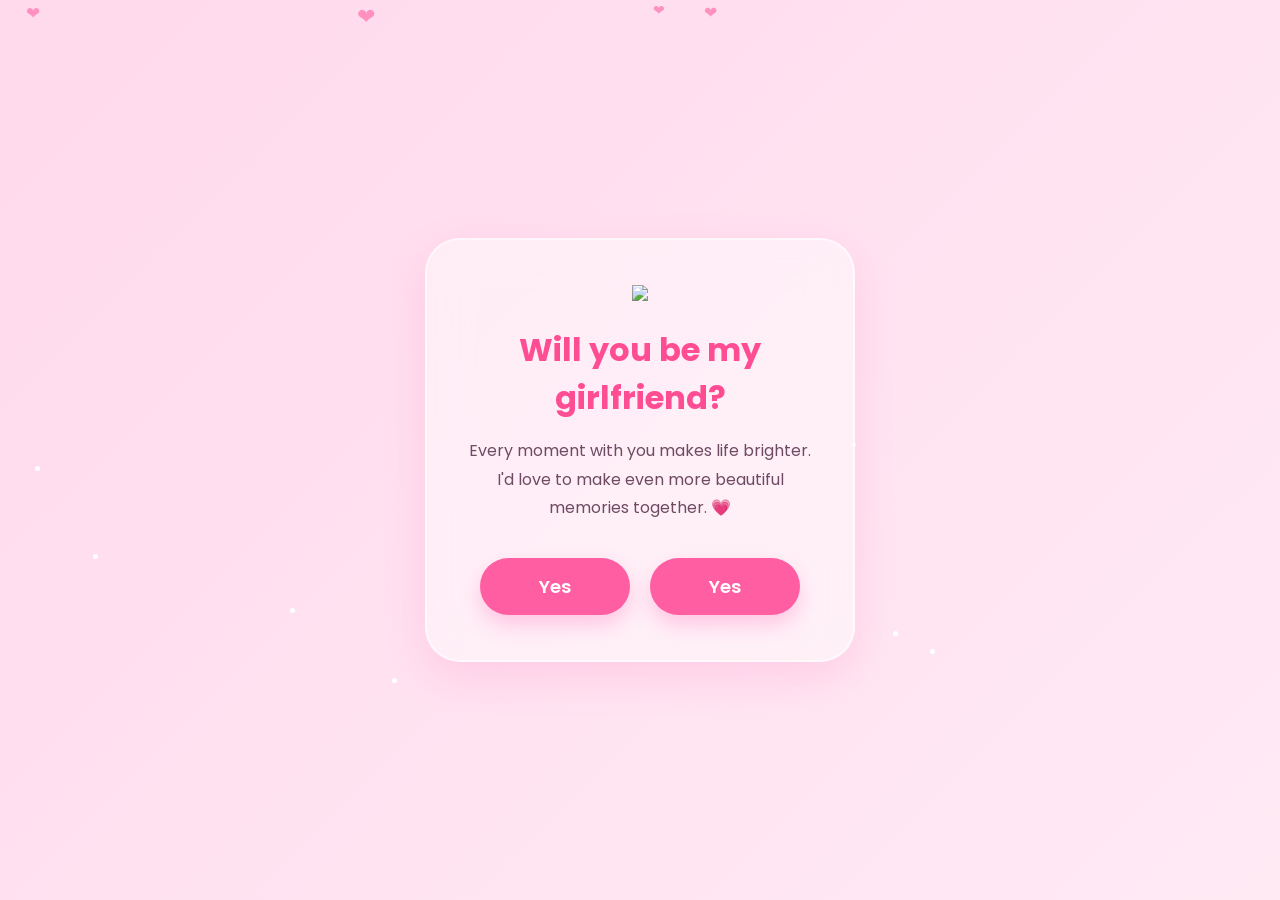
==== index.html @ 5ae9a49f "Update index.html" ====
<!DOCTYPE html>
<html lang="en">
<head>

    <meta charset="UTF-8">
    <meta name="viewport" content="width=device-width, initial-scale=1.0">

    <title>For You ❤️</title>

    <!-- Google Fonts -->
    <link href="https://fonts.googleapis.com/css2?family=Poppins:wght@300;400;500;600;700&family=Great+Vibes&display=swap" rel="stylesheet">

    <!-- CSS -->
    <link rel="stylesheet" href="styles.css">

</head>

<body>

    <!-- Floating Hearts -->
    <div class="hearts"></div>

    <!-- Floating Sparkles -->
    <div class="sparkles"></div>

    <!-- MAIN CARD -->
    <section class="container" id="questionCard">

        <div class="card">

            <img src="https://www.cleanpng.com/png-cute-cat-with-a-crown-pg0aia/" class="kitty">

            <h1>Will you be my girlfriend?</h1>

            <p>
                Every moment with you makes life brighter.
                I'd love to make even more beautiful memories together. 💗
            </p>

            <div class="buttons">

                <button id="yes1">
                    Yes
                </button>

                <button id="yes2">
                    Yes
                </button>

            </div>

        </div>

    </section>





    <!-- LOADING SCREEN -->

    <section class="loading-screen hidden" id="loading">

        <h2>Loading happiness...</h2>

        <div class="progress">

            <div class="progress-bar"></div>

        </div>

        <p class="loading-text">
            Just a little surprise...
        </p>

    </section>

    <!-- HEART SECTION -->

    <section class="heart-section hidden" id="heartSection">

        <div id="heartContainer">

        </div>

      <div class="final-message hidden">
    <h2 id="typedMessage"></h2>
</div>

<img src="C:\Users\anene\OneDrive\Pictures\kitty.png"
     id="sleepKitty"
     class="sleep-kitty hidden">

    </section>



    <!-- JavaScript -->

    <script src="script.js"></script>

<!-- Falling Petals -->
<div class="petals"></div>

<!-- Heart Burst -->
<div id="heartBurst"></div>

</body>
</html>
---- styles.css ----
/* Google Font */
@import url('https://fonts.googleapis.com/css2?family=Poppins:wght@300;400;500;600;700&family=Great+Vibes&display=swap');

*{
    margin:0;
    padding:0;
    box-sizing:border-box;
    font-family:'Poppins',sans-serif;
}

body{
    min-height:100vh;
    display:flex;
    justify-content:center;
    align-items:center;
    overflow:hidden;
    background:linear-gradient(
        -45deg,
        #ffd6e8,
        #ffe8f2,
        #fff0f7,
        #ffd9ec
    );
    background-size:400% 400%;
    animation:gradientMove 12s ease infinite;
}

@keyframes gradientMove{

    0%{
        background-position:0% 50%;
    }

    50%{
        background-position:100% 50%;
    }

    100%{
        background-position:0% 50%;
    }

}

.container{

    width:100%;
    display:flex;
    justify-content:center;
    align-items:center;
    padding:25px;

}

.card{

    width:430px;
    max-width:95%;
    padding:45px 35px;

    text-align:center;

    border-radius:35px;

    backdrop-filter:blur(20px);

    background:rgba(255,255,255,.45);

    border:2px solid rgba(255,255,255,.55);

    box-shadow:
    0 15px 40px rgba(255,105,180,.18);

    animation:cardFloat 4s ease-in-out infinite;

}

.loading-screen{

    position:absolute;

    inset:0;

    display:flex;

    justify-content:center;

    align-items:center;

    flex-direction:column;

    text-align:center;

}

@keyframes cardFloat{

    0%{
        transform:translateY(0px);
    }

    50%{
        transform:translateY(-10px);
    }

    100%{
        transform:translateY(0px);
    }

}

.kitty{

    width:170px;
    margin-bottom:18px;

    animation:kittyBounce 3s infinite ease-in-out;

}

@keyframes kittyBounce{

    0%{
        transform:translateY(0);
    }

    50%{
        transform:translateY(-8px);
    }

    100%{
        transform:translateY(0);
    }

}

h1{

    color:#ff4d94;

    font-size:2rem;

    margin-bottom:15px;

}

.card p{

    color:#6f4b63;

    line-height:1.8;

    font-size:16px;

    margin-bottom:35px;

}

.buttons{

    display:flex;

    justify-content:center;

    gap:20px;

}

button{

    width:150px;

    padding:15px;

    border:none;

    border-radius:40px;

    cursor:pointer;

    font-size:18px;

    font-weight:600;

    color:white;

    background:#ff5fa2;

    transition:.35s;

    box-shadow:
    0 10px 20px rgba(255,105,180,.3);

}

button:hover{

    transform:
    translateY(-4px)
    scale(1.05);

    background:#ff3f8b;

}

button:active{

    transform:scale(.94);

}

.hearts{

    position:fixed;

    width:100%;

    height:100%;

    pointer-events:none;

    overflow:hidden;

}

.heart{

    position:absolute;

    color:#ff7db5;

    animation:floatHeart linear infinite;

    opacity:.8;

}

@keyframes floatHeart{

    from{

        transform:
        translateY(100vh)
        scale(.5);

        opacity:0;

    }

    30%{

        opacity:1;

    }

    to{

        transform:
        translateY(-120px)
        scale(1.2);

        opacity:0;

    }

}

.sparkles{

    position:fixed;

    width:100%;

    height:100%;

    pointer-events:none;

}

.sparkle{

    position:absolute;

    width:5px;

    height:5px;

    border-radius:50%;

    background:white;

    animation:twinkle 2s infinite;

}

@keyframes twinkle{

    50%{

        transform:scale(2);

        opacity:.2;

    }

}

/* Sleeping Kitty */

.sleep-kitty{

    width:170px;

    position:absolute;

    bottom:30px;

    left:50%;

    transform:translateX(-50%);

    opacity:0;

}

.love-word{

    position:absolute;

    left:50%;
    top:50%;

    transform:translate(-50%, -50%);

    color:#ff4f93;

    font-size:11px;

    font-weight:700;

    white-space:nowrap;

    text-shadow:
        0 0 10px rgba(255,105,180,.6);

    transition:
        left 1.6s cubic-bezier(.22,.61,.36,1),
        top 1.6s cubic-bezier(.22,.61,.36,1),
        opacity .8s,
        transform .8s;

}

.sleep-kitty.show{

    animation:
    kittyWalk 2.5s forwards,
    kittySleep 2s ease-in-out infinite 2.5s;

}

@keyframes kittyWalk{

    from{

        transform:
        translateX(-220px);

        opacity:0;

    }

    to{

        transform:
        translateX(-50%);

        opacity:1;

    }

}

@keyframes kittySleep{

    0%{

        transform:
        translateX(-50%)
        rotate(0deg);

    }

    50%{

        transform:
        translateX(-50%)
        rotate(-2deg);

    }

    100%{

        transform:
        translateX(-50%)
        rotate(0deg);

    }

}

.progress{

    width:320px;
    max-width:90%;

    height:14px;

    background:#ffd3e8;

    border-radius:50px;

    overflow:hidden;

    margin:25px auto;

}

.progress-bar{

    width:0;

    height:100%;

    background:linear-gradient(
        90deg,
        #ff69b4,
        #ff8fc4
    );

    border-radius:50px;

    transition:width .2s;

}

@media(max-width:600px){

.card{

    padding:35px 25px;

}

.kitty{

    width:130px;

}

h1{

    font-size:1.7rem;

}

button{

    width:120px;

}

}

.hidden{
    display:none;
}

.final-message{
    position:absolute;
    top:1%;
    left:50%;
    transform:translateX(-50%);
    text-align:center;
    z-index:100;
}

.final-message h2{

    font-family:"Great Vibes",cursive;

    font-size:36px;

    color:#ff4f93;

    text-shadow:

    0 0 18px rgba(255,105,180,.4);

}

.petals{

    position:fixed;

    inset:0;

    overflow:hidden;

    pointer-events:none;

}
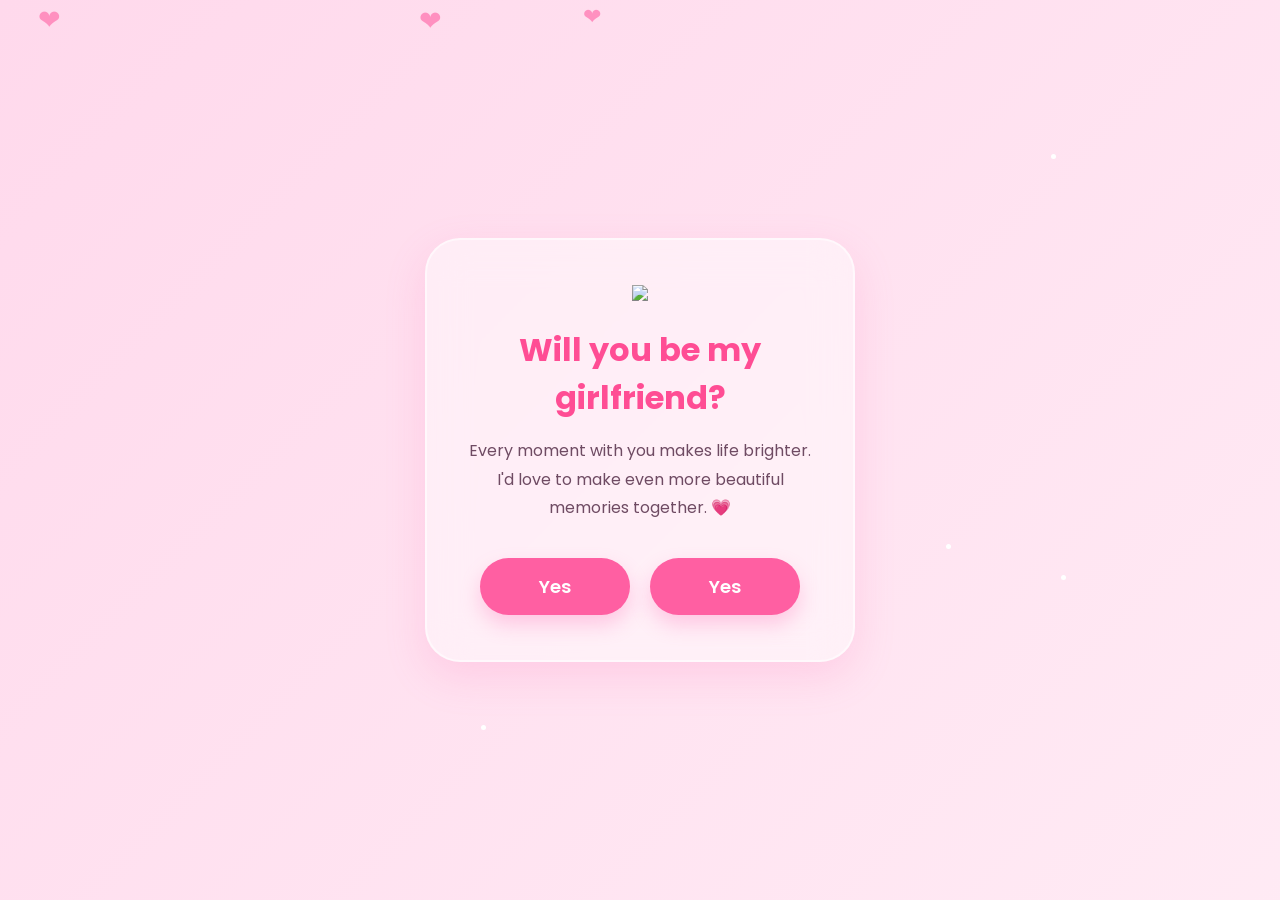
==== commit 7b3baaba: "Update index.html" ====
--- a/index.html
+++ b/index.html
@@ -28,7 +28,7 @@
 
         <div class="card">
 
-            <img src="https://www.cleanpng.com/png-cute-cat-with-a-crown-pg0aia/" class="kitty">
+            <img src="kitten.png" class="kitty">
 
             <h1>Will you be my girlfriend?</h1>
 
--- a/styles.css
+++ b/styles.css
@@ -333,7 +333,7 @@
 
     color:#ff4f93;
 
-    font-size:11px;
+    font-size:8px;
 
     font-weight:700;
 
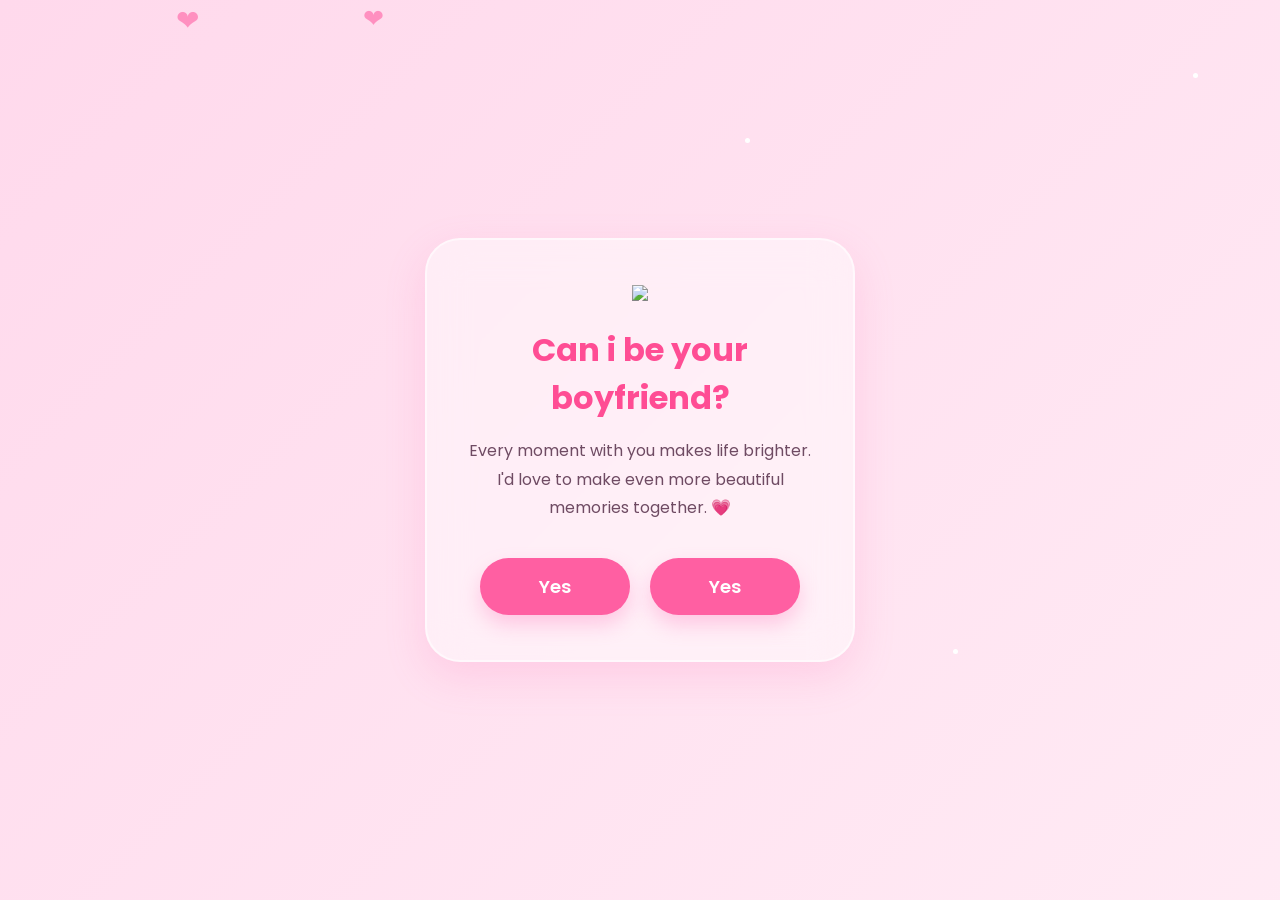
==== commit 9510bcf5: "Update index.html" ====
--- a/index.html
+++ b/index.html
@@ -30,7 +30,7 @@
 
             <img src="kitten.png" class="kitty">
 
-            <h1>Will you be my girlfriend?</h1>
+            <h1>Can i be your boyfriend?</h1>
 
             <p>
                 Every moment with you makes life brighter.
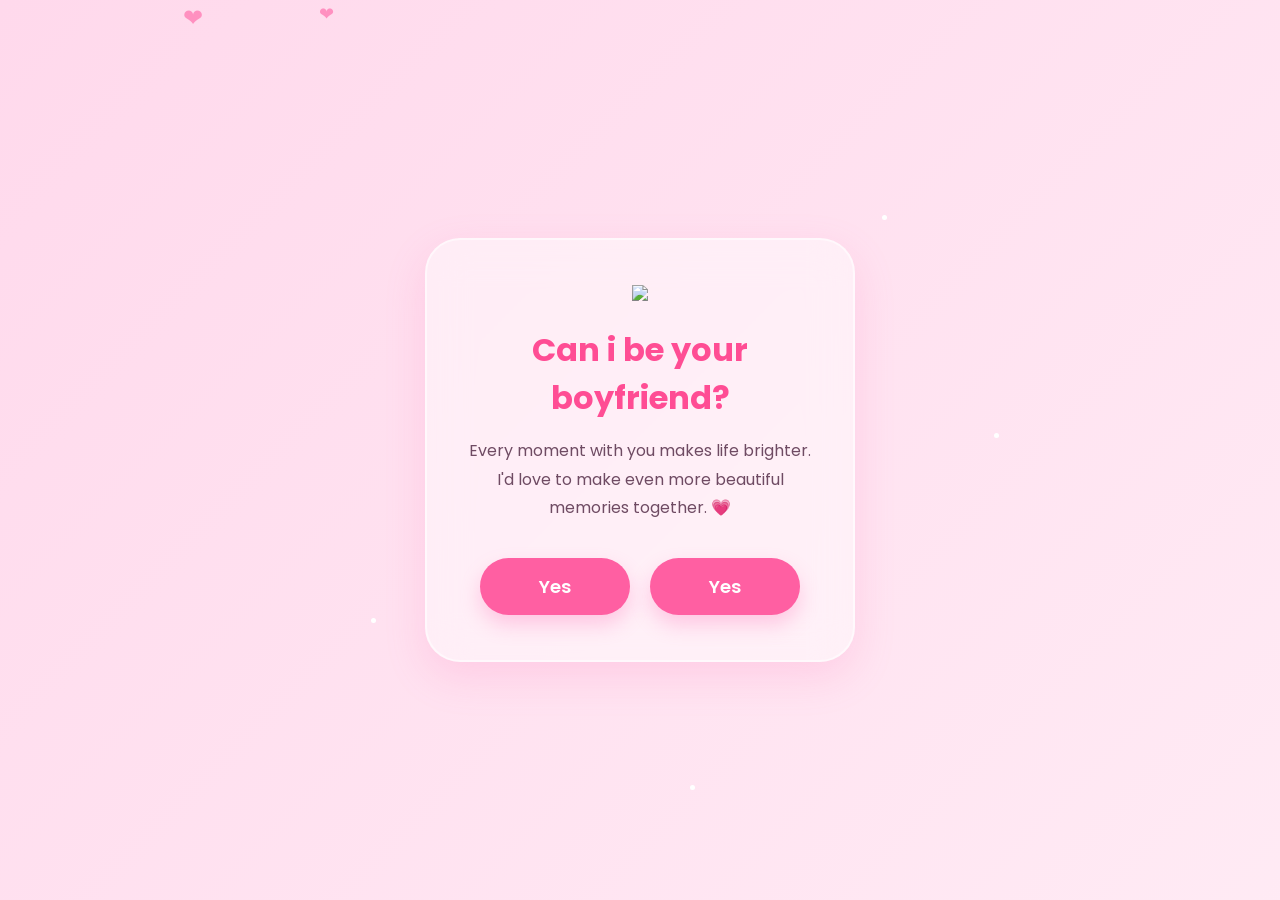
==== commit a4c5cbcb: "Update index.html" ====
--- a/index.html
+++ b/index.html
@@ -74,6 +74,26 @@
         </p>
 
     </section>
+    
+    <!-- LOVE LETTER -->
+
+<section class="letter-page hidden" id="letterPage">
+
+    <div class="letter-card">
+
+        <h1>💌 A Letter For You</h1>
+
+        <p id="letterText"></p>
+
+        <button id="proceedBtn" class="hidden">
+
+            Continue ❤️
+
+        </button>
+
+    </div>
+
+</section>
 
     <!-- HEART SECTION -->
 
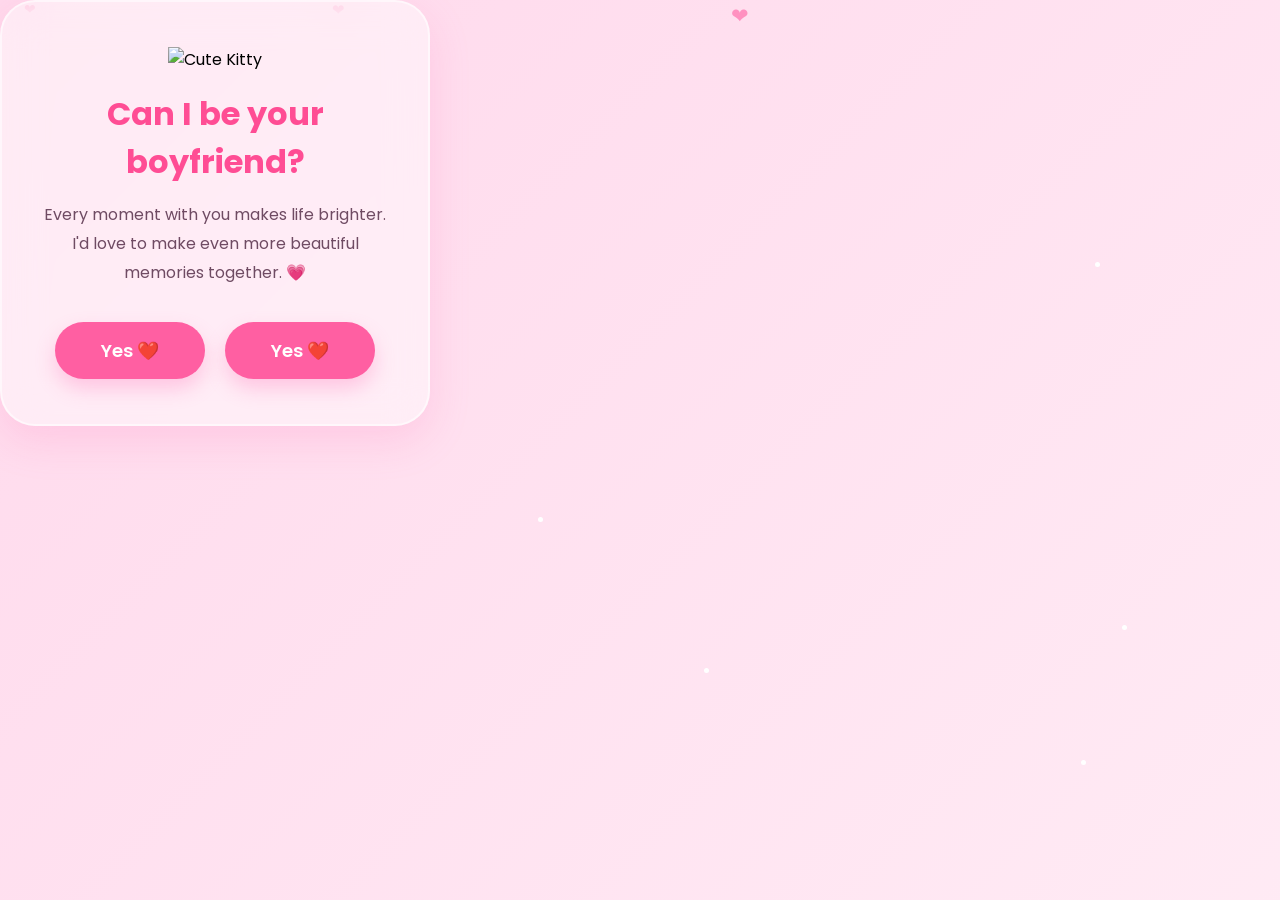
==== commit ba48a17a: "Update index.html" ====
--- a/index.html
+++ b/index.html
@@ -1,5 +1,6 @@
 <!DOCTYPE html>
 <html lang="en">
+
 <head>
 
     <meta charset="UTF-8">
@@ -17,34 +18,45 @@
 
 <body>
 
-    <!-- Floating Hearts -->
+    <!-- Floating Background -->
     <div class="hearts"></div>
+    <div class="sparkles"></div>
+    <div class="petals"></div>
 
-    <!-- Floating Sparkles -->
-    <div class="sparkles"></div>
+    <!-- ========================= -->
+    <!-- QUESTION PAGE -->
+    <!-- ========================= -->
 
-    <!-- MAIN CARD -->
-    <section class="container" id="questionCard">
+    <section id="questionPage" class="screen">
 
         <div class="card">
 
-            <img src="kitten.png" class="kitty">
+            <img src="kitten.png"
+                 class="kitty"
+                 alt="Cute Kitty">
 
-            <h1>Can i be your boyfriend?</h1>
+            <h1>Can I be your boyfriend?</h1>
 
             <p>
+
                 Every moment with you makes life brighter.
+
                 I'd love to make even more beautiful memories together. 💗
+
             </p>
 
             <div class="buttons">
 
-                <button id="yes1">
-                    Yes
+                <button class="yesBtn">
+
+                    Yes ❤️
+
                 </button>
 
-                <button id="yes2">
-                    Yes
+                <button class="yesBtn">
+
+                    Yes ❤️
+
                 </button>
 
             </div>
@@ -55,61 +67,98 @@
 
 
 
+    <!-- ========================= -->
+    <!-- LOADING PAGE -->
+    <!-- ========================= -->
 
+    <section id="loadingPage" class="screen hidden">
 
-    <!-- LOADING SCREEN -->
+        <div class="loading-card">
 
-    <section class="loading-screen hidden" id="loading">
+            <h2>Loading Happiness...</h2>
 
-        <h2>Loading happiness...</h2>
+            <div class="progress">
 
-        <div class="progress">
+                <div class="progress-bar"></div>
 
-            <div class="progress-bar"></div>
+            </div>
+
+            <p class="loading-text">
+
+                Collecting kisses... 💕
+
+            </p>
 
         </div>
 
-        <p class="loading-text">
-            Just a little surprise...
-        </p>
+    </section>
 
-    </section>
-    
+
+
+    <!-- ========================= -->
     <!-- LOVE LETTER -->
+    <!-- ========================= -->
 
-<section class="letter-page hidden" id="letterPage">
+    <section id="letterPage" class="screen hidden">
 
-    <div class="letter-card">
+        <div class="letter-card">
 
-        <h1>💌 A Letter For You</h1>
+            <h1>💌 A Letter For You</h1>
 
-        <p id="letterText"></p>
+            <p id="letterText">
 
-        <button id="proceedBtn" class="hidden">
+My Love,
 
-            Continue ❤️
+Happy Girlfriend's Day. ❤️
 
-        </button>
+I just wanted to remind you how grateful I am to have you in my life.
 
-    </div>
+Thank you for your kindness, your beautiful smile, your patience, and for making even ordinary days feel special.
 
-</section>
+Being with you has brought so much happiness into my world, and I hope today reminds you just how deeply you're loved and appreciated.
 
-    <!-- HEART SECTION -->
+No matter what tomorrow brings, I'll always choose you and cherish every little moment we share.
 
-    <section class="heart-section hidden" id="heartSection">
+Thank you for being you.
 
-        <div id="heartContainer">
+I love you more than words can ever express.
+
+Forever yours. ❤️
+
+            </p>
+
+            <button id="continueBtn">
+
+                Continue ❤️
+
+            </button>
 
         </div>
 
-      <div class="final-message hidden">
-    <h2 id="typedMessage"></h2>
-</div>
+    </section>
 
-<img src="C:\Users\anene\OneDrive\Pictures\kitty.png"
-     id="sleepKitty"
-     class="sleep-kitty hidden">
+
+
+    <!-- ========================= -->
+    <!-- HEART PAGE -->
+    <!-- ========================= -->
+
+    <section id="heartPage" class="screen hidden">
+
+        <div id="heartContainer"></div>
+
+        <div class="final-message hidden">
+
+            <h2 id="typedMessage">
+
+            </h2>
+
+        </div>
+
+        <img src="kitty-sleep.png"
+             id="sleepKitty"
+             class="sleep-kitty hidden"
+             alt="Sleeping Kitty">
 
     </section>
 
@@ -119,11 +168,6 @@
 
     <script src="script.js"></script>
 
-<!-- Falling Petals -->
-<div class="petals"></div>
+</body>
 
-<!-- Heart Burst -->
-<div id="heartBurst"></div>
-
-</body>
 </html>
--- a/styles.css
+++ b/styles.css
@@ -10,10 +10,8 @@
 
 body{
     min-height:100vh;
-    display:flex;
-    justify-content:center;
-    align-items:center;
     overflow:hidden;
+
     background:linear-gradient(
         -45deg,
         #ffd6e8,
@@ -21,10 +19,13 @@
         #fff0f7,
         #ffd9ec
     );
+
     background-size:400% 400%;
     animation:gradientMove 12s ease infinite;
-}
-
+
+    position:relative;
+    }
+    
 @keyframes gradientMove{
 
     0%{
@@ -473,6 +474,99 @@
 
 .hidden{
     display:none;
+}
+
+/* LOVE LETTER */
+
+.letter-page{
+
+    position:absolute;
+    inset:0;
+
+    width:100%;
+    min-height:100vh;
+
+    display:flex;
+    justify-content:center;
+    align-items:center;
+
+    padding:25px;
+
+    z-index:20;
+
+}
+
+.letter-card{
+
+    width:700px;
+    max-width:95%;
+
+    max-height:85vh;
+
+    overflow-y:auto;
+
+    background:rgba(255,255,255,.92);
+
+    border-radius:25px;
+
+    padding:35px;
+
+    box-shadow:0 15px 40px rgba(255,105,180,.2);
+    animation:cardFloat 4s ease-in-out infinite;
+
+}
+
+.letter-card h1{
+
+    text-align:center;
+
+    color:#ff4d94;
+
+    margin-bottom:25px;
+
+}
+
+#letterText{
+
+    line-height:2;
+
+    color:#555;
+
+    white-space:pre-line;
+
+    min-height:320px;
+
+}
+
+#proceedBtn{
+
+    display:block;
+
+    margin:30px auto 0;
+
+    position:sticky;
+
+    bottom:0;
+}
+
+@media(max-width:600px){
+
+    .letter-card{
+
+        padding:25px;
+
+    }
+
+    #letterText{
+
+        font-size:15px;
+
+        line-height:1.8;
+
+        min-height:350px;
+
+    }
+
 }
 
 .final-message{
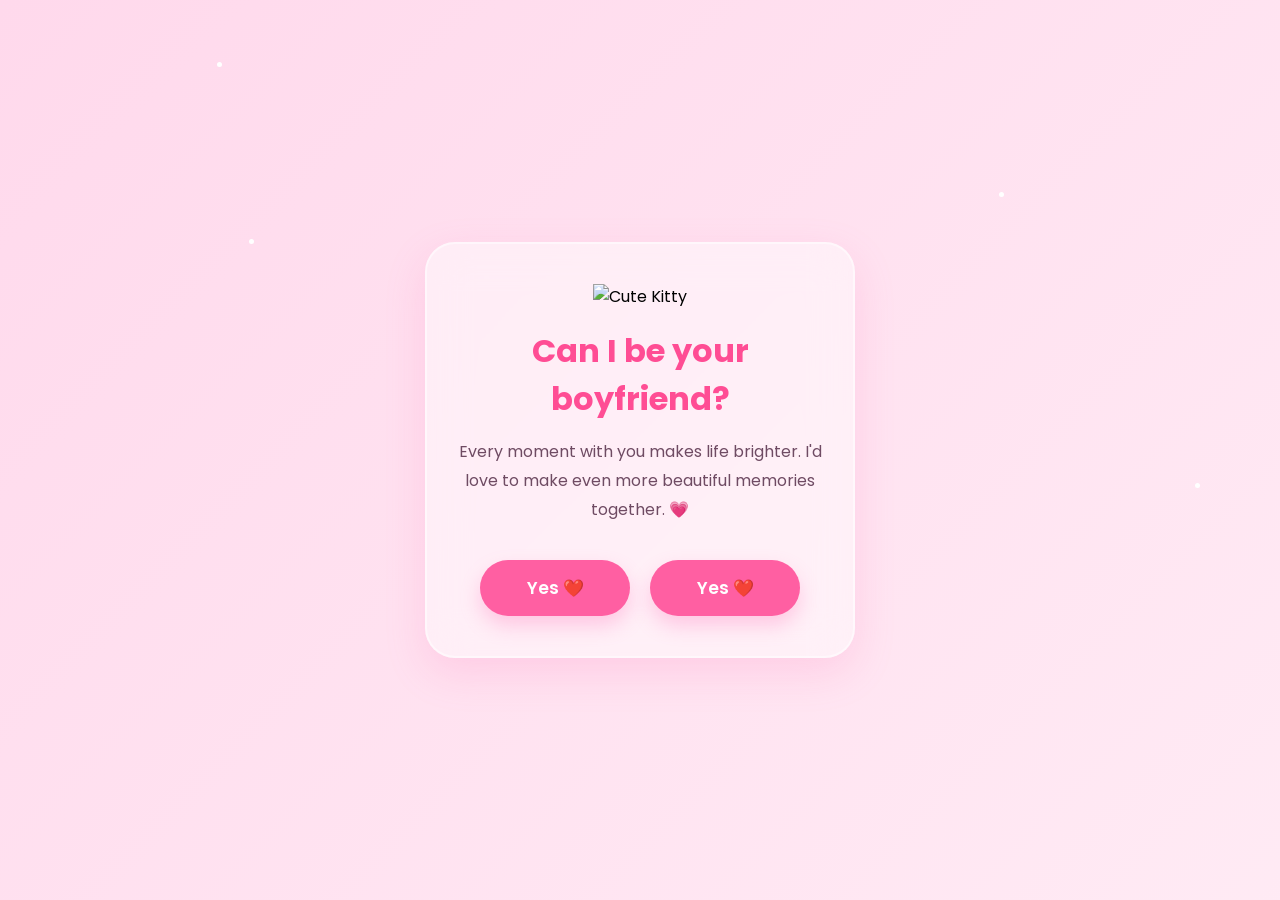
==== commit 5bc253a6: "Update index.html" ====
--- a/index.html
+++ b/index.html
@@ -107,15 +107,15 @@
 
             <p id="letterText">
 
-My Love,
+My Baby,
 
 Happy Girlfriend's Day. ❤️
 
 I just wanted to remind you how grateful I am to have you in my life.
 
-Thank you for your kindness, your beautiful smile, your patience, and for making even ordinary days feel special.
+Thank you for your kindness, your beautiful smile, your patience and for making even ordinary days feel special.
 
-Being with you has brought so much happiness into my world, and I hope today reminds you just how deeply you're loved and appreciated.
+Being with you has brought so much happiness into my world and I hope today reminds you just how deeply you're loved and appreciated.
 
 No matter what tomorrow brings, I'll always choose you and cherish every little moment we share.
 
--- a/styles.css
+++ b/styles.css
@@ -1,5 +1,13 @@
-/* Google Font */
+/* ===========================
+   GOOGLE FONT
+=========================== */
+
 @import url('https://fonts.googleapis.com/css2?family=Poppins:wght@300;400;500;600;700&family=Great+Vibes&display=swap');
+
+
+/* ===========================
+   RESET
+=========================== */
 
 *{
     margin:0;
@@ -8,9 +16,15 @@
     font-family:'Poppins',sans-serif;
 }
 
+html{
+    scroll-behavior:smooth;
+}
+
 body{
+
     min-height:100vh;
     overflow:hidden;
+    position:relative;
 
     background:linear-gradient(
         -45deg,
@@ -23,9 +37,13 @@
     background-size:400% 400%;
     animation:gradientMove 12s ease infinite;
 
-    position:relative;
-    }
-    
+}
+
+
+/* ===========================
+   BACKGROUND ANIMATION
+=========================== */
+
 @keyframes gradientMove{
 
     0%{
@@ -42,130 +60,171 @@
 
 }
 
-.container{
-
-    width:100%;
+
+/* ===========================
+   SHARED SCREEN
+=========================== */
+
+.screen{
+
+    position:absolute;
+    inset:0;
+
     display:flex;
     justify-content:center;
     align-items:center;
+
     padding:25px;
 
 }
+
+
+/* ===========================
+   HIDDEN
+=========================== */
+
+.hidden{
+
+    display:none;
+
+}
+
+
+/* ===========================
+   QUESTION CARD
+=========================== */
 
 .card{
 
     width:430px;
     max-width:95%;
-    padding:45px 35px;
+
+    padding:40px 30px;
+
+    border-radius:30px;
 
     text-align:center;
 
-    border-radius:35px;
+    background:rgba(255,255,255,.45);
 
     backdrop-filter:blur(20px);
 
-    background:rgba(255,255,255,.45);
-
-    border:2px solid rgba(255,255,255,.55);
+    border:2px solid rgba(255,255,255,.5);
 
     box-shadow:
     0 15px 40px rgba(255,105,180,.18);
 
-    animation:cardFloat 4s ease-in-out infinite;
-
-}
-
-.loading-screen{
-
-    position:absolute;
-
-    inset:0;
+    animation:floatCard 4s ease-in-out infinite;
+
+}
+
+
+/* ===========================
+   FLOATING CARD
+=========================== */
+
+@keyframes floatCard{
+
+    0%{
+
+        transform:translateY(0);
+
+    }
+
+    50%{
+
+        transform:translateY(-10px);
+
+    }
+
+    100%{
+
+        transform:translateY(0);
+
+    }
+
+}
+
+
+/* ===========================
+   KITTY
+=========================== */
+
+.kitty{
+
+    width:170px;
+
+    margin-bottom:18px;
+
+    animation:kittyBounce 3s ease-in-out infinite;
+
+}
+
+
+@keyframes kittyBounce{
+
+    0%{
+
+        transform:translateY(0);
+
+    }
+
+    50%{
+
+        transform:translateY(-8px);
+
+    }
+
+    100%{
+
+        transform:translateY(0);
+
+    }
+
+}
+
+
+/* ===========================
+   TEXT
+=========================== */
+
+.card h1{
+
+    color:#ff4d94;
+
+    font-size:2rem;
+
+    margin-bottom:15px;
+
+}
+
+
+.card p{
+
+    color:#6f4b63;
+
+    line-height:1.8;
+
+    margin-bottom:35px;
+
+}
+
+
+/* ===========================
+   BUTTONS
+=========================== */
+
+.buttons{
 
     display:flex;
 
     justify-content:center;
 
-    align-items:center;
-
-    flex-direction:column;
-
-    text-align:center;
-
-}
-
-@keyframes cardFloat{
-
-    0%{
-        transform:translateY(0px);
-    }
-
-    50%{
-        transform:translateY(-10px);
-    }
-
-    100%{
-        transform:translateY(0px);
-    }
-
-}
-
-.kitty{
-
-    width:170px;
-    margin-bottom:18px;
-
-    animation:kittyBounce 3s infinite ease-in-out;
-
-}
-
-@keyframes kittyBounce{
-
-    0%{
-        transform:translateY(0);
-    }
-
-    50%{
-        transform:translateY(-8px);
-    }
-
-    100%{
-        transform:translateY(0);
-    }
-
-}
-
-h1{
-
-    color:#ff4d94;
-
-    font-size:2rem;
-
-    margin-bottom:15px;
-
-}
-
-.card p{
-
-    color:#6f4b63;
-
-    line-height:1.8;
-
-    font-size:16px;
-
-    margin-bottom:35px;
-
-}
-
-.buttons{
-
-    display:flex;
-
-    justify-content:center;
-
     gap:20px;
 
 }
 
+
 button{
 
     width:150px;
@@ -178,11 +237,11 @@
 
     cursor:pointer;
 
-    font-size:18px;
+    color:white;
+
+    font-size:17px;
 
     font-weight:600;
-
-    color:white;
 
     background:#ff5fa2;
 
@@ -192,6 +251,7 @@
     0 10px 20px rgba(255,105,180,.3);
 
 }
+
 
 button:hover{
 
@@ -203,234 +263,64 @@
 
 }
 
+
 button:active{
 
-    transform:scale(.94);
-
-}
-
-.hearts{
-
-    position:fixed;
+    transform:scale(.95);
+
+}
+
+
+/* ===========================
+   LOADING PAGE
+=========================== */
+
+.loading-card{
+
+    width:420px;
+
+    max-width:95%;
+
+    text-align:center;
+
+}
+
+
+.loading-card h2{
+
+    color:#ff4d94;
+
+    margin-bottom:25px;
+
+}
+
+
+/* ===========================
+   PROGRESS BAR
+=========================== */
+
+.progress{
 
     width:100%;
 
+    height:14px;
+
+    border-radius:50px;
+
+    overflow:hidden;
+
+    background:#ffd6e8;
+
+}
+
+
+.progress-bar{
+
+    width:0;
+
     height:100%;
 
-    pointer-events:none;
-
-    overflow:hidden;
-
-}
-
-.heart{
-
-    position:absolute;
-
-    color:#ff7db5;
-
-    animation:floatHeart linear infinite;
-
-    opacity:.8;
-
-}
-
-@keyframes floatHeart{
-
-    from{
-
-        transform:
-        translateY(100vh)
-        scale(.5);
-
-        opacity:0;
-
-    }
-
-    30%{
-
-        opacity:1;
-
-    }
-
-    to{
-
-        transform:
-        translateY(-120px)
-        scale(1.2);
-
-        opacity:0;
-
-    }
-
-}
-
-.sparkles{
-
-    position:fixed;
-
-    width:100%;
-
-    height:100%;
-
-    pointer-events:none;
-
-}
-
-.sparkle{
-
-    position:absolute;
-
-    width:5px;
-
-    height:5px;
-
-    border-radius:50%;
-
-    background:white;
-
-    animation:twinkle 2s infinite;
-
-}
-
-@keyframes twinkle{
-
-    50%{
-
-        transform:scale(2);
-
-        opacity:.2;
-
-    }
-
-}
-
-/* Sleeping Kitty */
-
-.sleep-kitty{
-
-    width:170px;
-
-    position:absolute;
-
-    bottom:30px;
-
-    left:50%;
-
-    transform:translateX(-50%);
-
-    opacity:0;
-
-}
-
-.love-word{
-
-    position:absolute;
-
-    left:50%;
-    top:50%;
-
-    transform:translate(-50%, -50%);
-
-    color:#ff4f93;
-
-    font-size:8px;
-
-    font-weight:700;
-
-    white-space:nowrap;
-
-    text-shadow:
-        0 0 10px rgba(255,105,180,.6);
-
-    transition:
-        left 1.6s cubic-bezier(.22,.61,.36,1),
-        top 1.6s cubic-bezier(.22,.61,.36,1),
-        opacity .8s,
-        transform .8s;
-
-}
-
-.sleep-kitty.show{
-
-    animation:
-    kittyWalk 2.5s forwards,
-    kittySleep 2s ease-in-out infinite 2.5s;
-
-}
-
-@keyframes kittyWalk{
-
-    from{
-
-        transform:
-        translateX(-220px);
-
-        opacity:0;
-
-    }
-
-    to{
-
-        transform:
-        translateX(-50%);
-
-        opacity:1;
-
-    }
-
-}
-
-@keyframes kittySleep{
-
-    0%{
-
-        transform:
-        translateX(-50%)
-        rotate(0deg);
-
-    }
-
-    50%{
-
-        transform:
-        translateX(-50%)
-        rotate(-2deg);
-
-    }
-
-    100%{
-
-        transform:
-        translateX(-50%)
-        rotate(0deg);
-
-    }
-
-}
-
-.progress{
-
-    width:320px;
-    max-width:90%;
-
-    height:14px;
-
-    background:#ffd3e8;
-
     border-radius:50px;
-
-    overflow:hidden;
-
-    margin:25px auto;
-
-}
-
-.progress-bar{
-
-    width:0;
-
-    height:100%;
 
     background:linear-gradient(
         90deg,
@@ -438,122 +328,494 @@
         #ff8fc4
     );
 
-    border-radius:50px;
-
-    transition:width .2s;
-
-}
-
-@media(max-width:600px){
-
-.card{
-
-    padding:35px 25px;
-
-}
-
-.kitty{
-
-    width:130px;
-
-}
-
-h1{
-
-    font-size:1.7rem;
-
-}
-
-button{
-
-    width:120px;
-
-}
-
-}
-
-.hidden{
-    display:none;
-}
-
-/* LOVE LETTER */
-
-.letter-page{
+}
+
+
+.loading-text{
+
+    margin-top:25px;
+
+    color:#6f4b63;
+
+    font-size:18px;
+
+}
+
+/* ===========================
+   LOVE LETTER
+=========================== */
+
+.letter-card{
+
+    width:420px;
+    max-width:95%;
+
+    background:rgba(255,255,255,.95);
+
+    border-radius:30px;
+
+    padding:30px;
+
+    text-align:center;
+
+    box-shadow:
+    0 15px 40px rgba(255,105,180,.20);
+
+    animation:floatCard 4s ease-in-out infinite;
+
+}
+
+.letter-card h1{
+
+    color:#ff4d94;
+
+    margin-bottom:20px;
+
+    font-size:2rem;
+
+}
+
+#letterText{
+
+    color:#666;
+
+    line-height:1.9;
+
+    white-space:pre-line;
+
+    text-align:left;
+
+    margin-bottom:30px;
+
+    font-size:16px;
+
+}
+
+#continueBtn{
+
+    display:block;
+
+    margin:auto;
+
+}
+
+
+/* ===========================
+   HEART PAGE
+=========================== */
+
+#heartPage{
+
+    flex-direction:column;
+
+    overflow:hidden;
+
+}
+
+#heartContainer{
+
+    position:relative;
+
+    width:100%;
+
+    height:70vh;
+
+}
+
+
+/* ===========================
+   LOVE WORDS
+=========================== */
+
+.love-word{
 
     position:absolute;
+
+    color:#ff4f93;
+
+    font-size:11px;
+
+    font-weight:700;
+
+    white-space:nowrap;
+
+    opacity:0;
+
+    text-shadow:
+    0 0 10px rgba(255,105,180,.5);
+
+    transition:
+
+        left 1.6s ease,
+
+        top 1.6s ease,
+
+        opacity .8s,
+
+        transform .8s;
+
+}
+
+
+/* ===========================
+   FINAL MESSAGE
+=========================== */
+
+.final-message{
+
+    position:absolute;
+
+    top:40px;
+
+    left:50%;
+
+    transform:translateX(-50%);
+
+    text-align:center;
+
+    z-index:10;
+
+}
+
+.final-message h2{
+
+    font-family:'Great Vibes',cursive;
+
+    font-size:48px;
+
+    color:#ff4d94;
+
+    text-shadow:
+
+    0 0 15px rgba(255,105,180,.4);
+
+}
+
+
+/* ===========================
+   SLEEPING KITTY
+=========================== */
+
+.sleep-kitty{
+
+    position:absolute;
+
+    bottom:20px;
+
+    left:50%;
+
+    transform:translateX(-50%);
+
+    width:170px;
+
+    opacity:0;
+
+}
+
+.sleep-kitty.show{
+
+    animation:
+
+        kittyWalk 2.2s forwards,
+
+        kittySleep 2s ease-in-out infinite 2.2s;
+
+}
+
+
+@keyframes kittyWalk{
+
+    from{
+
+        transform:translate(-220px);
+
+        opacity:0;
+
+    }
+
+    to{
+
+        transform:translateX(-50%);
+
+        opacity:1;
+
+    }
+
+}
+
+
+@keyframes kittySleep{
+
+    0%{
+
+        transform:translateX(-50%) rotate(0deg);
+
+    }
+
+    50%{
+
+        transform:translateX(-50%) rotate(-2deg);
+
+    }
+
+    100%{
+
+        transform:translateX(-50%) rotate(0deg);
+
+    }
+
+}
+
+/* ===========================
+   FLOATING HEARTS
+=========================== */
+
+.hearts,
+.sparkles,
+.petals{
+
+    position:fixed;
+
     inset:0;
 
-    width:100%;
-    min-height:100vh;
-
-    display:flex;
-    justify-content:center;
-    align-items:center;
-
-    padding:25px;
-
-    z-index:20;
-
-}
-
-.letter-card{
-
-    width:700px;
-    max-width:95%;
-
-    max-height:85vh;
-
-    overflow-y:auto;
-
-    background:rgba(255,255,255,.92);
-
-    border-radius:25px;
-
-    padding:35px;
-
-    box-shadow:0 15px 40px rgba(255,105,180,.2);
-    animation:cardFloat 4s ease-in-out infinite;
-
-}
-
-.letter-card h1{
-
-    text-align:center;
-
-    color:#ff4d94;
-
-    margin-bottom:25px;
-
-}
-
-#letterText{
-
-    line-height:2;
-
-    color:#555;
-
-    white-space:pre-line;
-
-    min-height:320px;
-
-}
-
-#proceedBtn{
-
-    display:block;
-
-    margin:30px auto 0;
-
-    position:sticky;
-
-    bottom:0;
-}
-
-@media(max-width:600px){
+    pointer-events:none;
+
+    overflow:hidden;
+
+}
+
+.heart{
+
+    position:absolute;
+
+    color:#ff7bb5;
+
+    opacity:.8;
+
+    animation:floatHeart linear forwards;
+
+}
+
+@keyframes floatHeart{
+
+    from{
+
+        transform:
+            translateY(100vh)
+            scale(.5);
+
+        opacity:0;
+
+    }
+
+    20%{
+
+        opacity:1;
+
+    }
+
+    to{
+
+        transform:
+            translateY(-120px)
+            scale(1.3);
+
+        opacity:0;
+
+    }
+
+}
+
+
+/* ===========================
+   SPARKLES
+=========================== */
+
+.sparkle{
+
+    position:absolute;
+
+    width:5px;
+
+    height:5px;
+
+    border-radius:50%;
+
+    background:white;
+
+    animation:twinkle 2s infinite;
+
+}
+
+@keyframes twinkle{
+
+    50%{
+
+        transform:scale(2);
+
+        opacity:.2;
+
+    }
+
+}
+
+
+/* ===========================
+   PETALS
+=========================== */
+
+.petal{
+
+    position:absolute;
+
+    top:-50px;
+
+    font-size:22px;
+
+    animation:fallPetal linear forwards;
+
+}
+
+@keyframes fallPetal{
+
+    from{
+
+        transform:
+            translateY(-50px)
+            rotate(0deg);
+
+        opacity:1;
+
+    }
+
+    to{
+
+        transform:
+            translateY(110vh)
+            rotate(360deg)
+            translateX(120px);
+
+        opacity:0;
+
+    }
+
+}
+
+
+/* ===========================
+   FADE ANIMATIONS
+=========================== */
+
+.fade-in{
+
+    animation:fadeIn .7s ease forwards;
+
+}
+
+.fade-out{
+
+    animation:fadeOut .6s ease forwards;
+
+}
+
+@keyframes fadeIn{
+
+    from{
+
+        opacity:0;
+
+        transform:scale(.96);
+
+    }
+
+    to{
+
+        opacity:1;
+
+        transform:scale(1);
+
+    }
+
+}
+
+@keyframes fadeOut{
+
+    from{
+
+        opacity:1;
+
+        transform:scale(1);
+
+    }
+
+    to{
+
+        opacity:0;
+
+        transform:scale(.96);
+
+    }
+
+}
+
+
+/* ===========================
+   MOBILE
+=========================== */
+
+@media (max-width:600px){
+
+    .card{
+
+        width:95%;
+
+        padding:28px 22px;
+
+    }
+
+    .kitty{
+
+        width:120px;
+
+    }
+
+    .card h1{
+
+        font-size:1.7rem;
+
+    }
+
+    .card p{
+
+        font-size:15px;
+
+    }
+
+    .buttons{
+
+        flex-direction:column;
+
+        gap:15px;
+
+    }
+
+    button{
+
+        width:100%;
+
+    }
 
     .letter-card{
 
-        padding:25px;
+        width:95%;
+
+        padding:22px;
+
+    }
+
+    .letter-card h1{
+
+        font-size:1.6rem;
 
     }
 
@@ -563,43 +825,80 @@
 
         line-height:1.8;
 
-        min-height:350px;
-
-    }
-
-}
-
-.final-message{
-    position:absolute;
-    top:1%;
-    left:50%;
-    transform:translateX(-50%);
-    text-align:center;
-    z-index:100;
-}
-
-.final-message h2{
-
-    font-family:"Great Vibes",cursive;
-
-    font-size:36px;
-
-    color:#ff4f93;
-
-    text-shadow:
-
-    0 0 18px rgba(255,105,180,.4);
-
-}
-
-.petals{
-
-    position:fixed;
-
-    inset:0;
-
-    overflow:hidden;
-
-    pointer-events:none;
+    }
+
+    #heartContainer{
+
+        height:60vh;
+
+    }
+
+    .love-word{
+
+        font-size:8px;
+
+    }
+
+    .final-message{
+
+        top:20px;
+
+        width:90%;
+
+    }
+
+    .final-message h2{
+
+        font-size:2rem;
+
+    }
+
+    .sleep-kitty{
+
+        width:120px;
+
+        bottom:10px;
+
+    }
+
+}
+
+@media (max-width:380px){
+
+    .card{
+
+        padding:22px 18px;
+
+    }
+
+    h1{
+
+        font-size:1.5rem;
+
+    }
+
+    .letter-card{
+
+        padding:18px;
+
+    }
+
+    #letterText{
+
+        font-size:14px;
+
+    }
+
+    .love-word{
+
+        font-size:7px;
+
+    }
+
+    .sleep-kitty{
+
+        width:100px;
+
+    }
 
 }
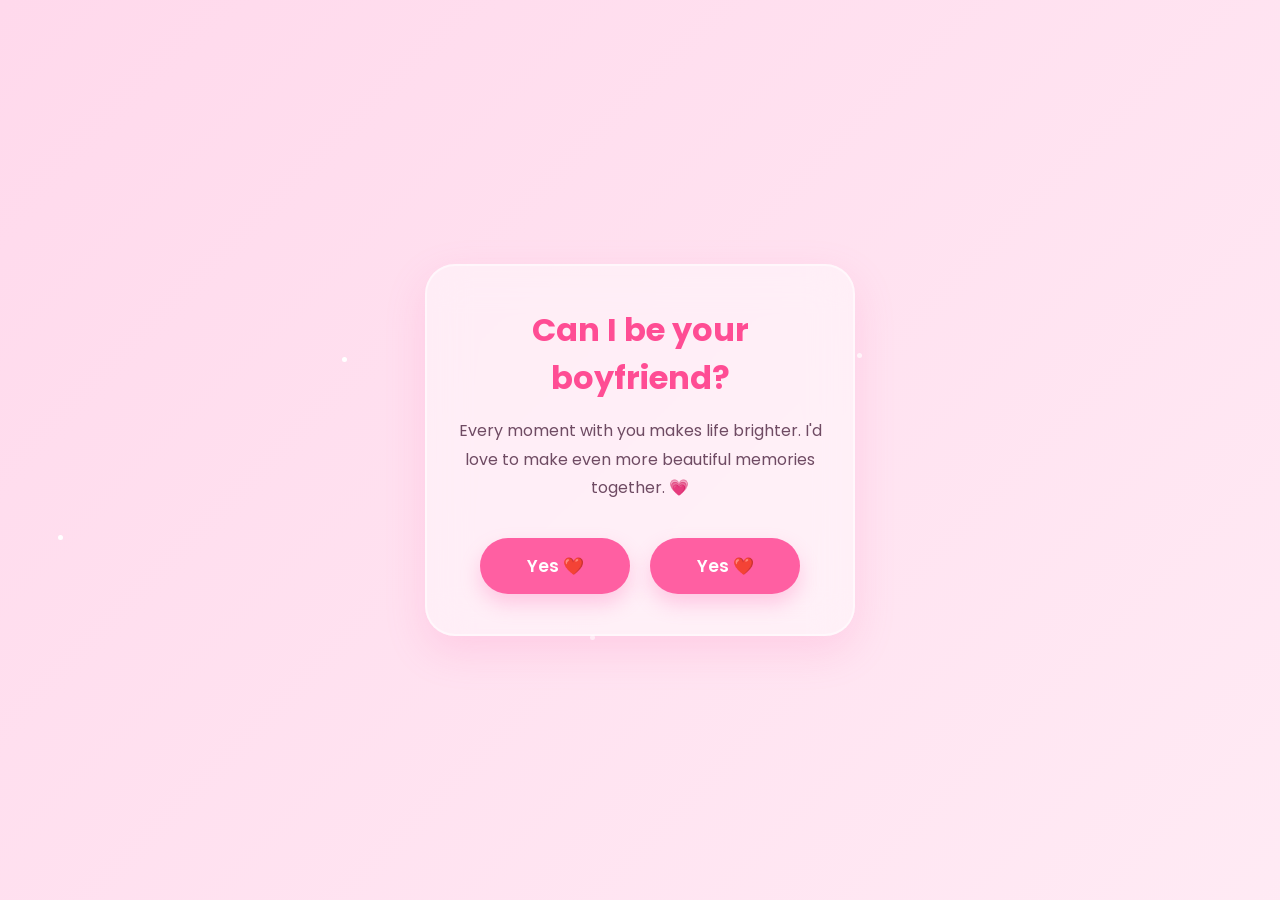
==== commit 9895bedd: "Update index.html" ====
--- a/index.html
+++ b/index.html
@@ -31,9 +31,7 @@
 
         <div class="card">
 
-            <img src="kitten.png"
-                 class="kitty"
-                 alt="Cute Kitty">
+          
 
             <h1>Can I be your boyfriend?</h1>
 
--- a/styles.css
+++ b/styles.css
@@ -347,21 +347,21 @@
 
 .letter-card{
 
-    width:420px;
+    width:700px;
     max-width:95%;
+    max-height:90vh;
 
     background:rgba(255,255,255,.95);
 
-    border-radius:30px;
+    border-radius:25px;
 
     padding:30px;
 
-    text-align:center;
-
-    box-shadow:
-    0 15px 40px rgba(255,105,180,.20);
-
-    animation:floatCard 4s ease-in-out infinite;
+    box-shadow:0 15px 40px rgba(255,105,180,.2);
+
+    overflow-y:auto;
+
+    animation:cardFloat 4s ease-in-out infinite;
 
 }
 
@@ -377,25 +377,26 @@
 
 #letterText{
 
-    color:#666;
-
-    line-height:1.9;
-
     white-space:pre-line;
 
-    text-align:left;
+    line-height:2;
+
+    color:#555;
 
     margin-bottom:30px;
 
-    font-size:16px;
-
 }
 
 #continueBtn{
 
     display:block;
 
-    margin:auto;
+    width:220px;
+
+    margin:25px auto 10px;
+
+    position:sticky;
+    bottom:0;
 
 }
 
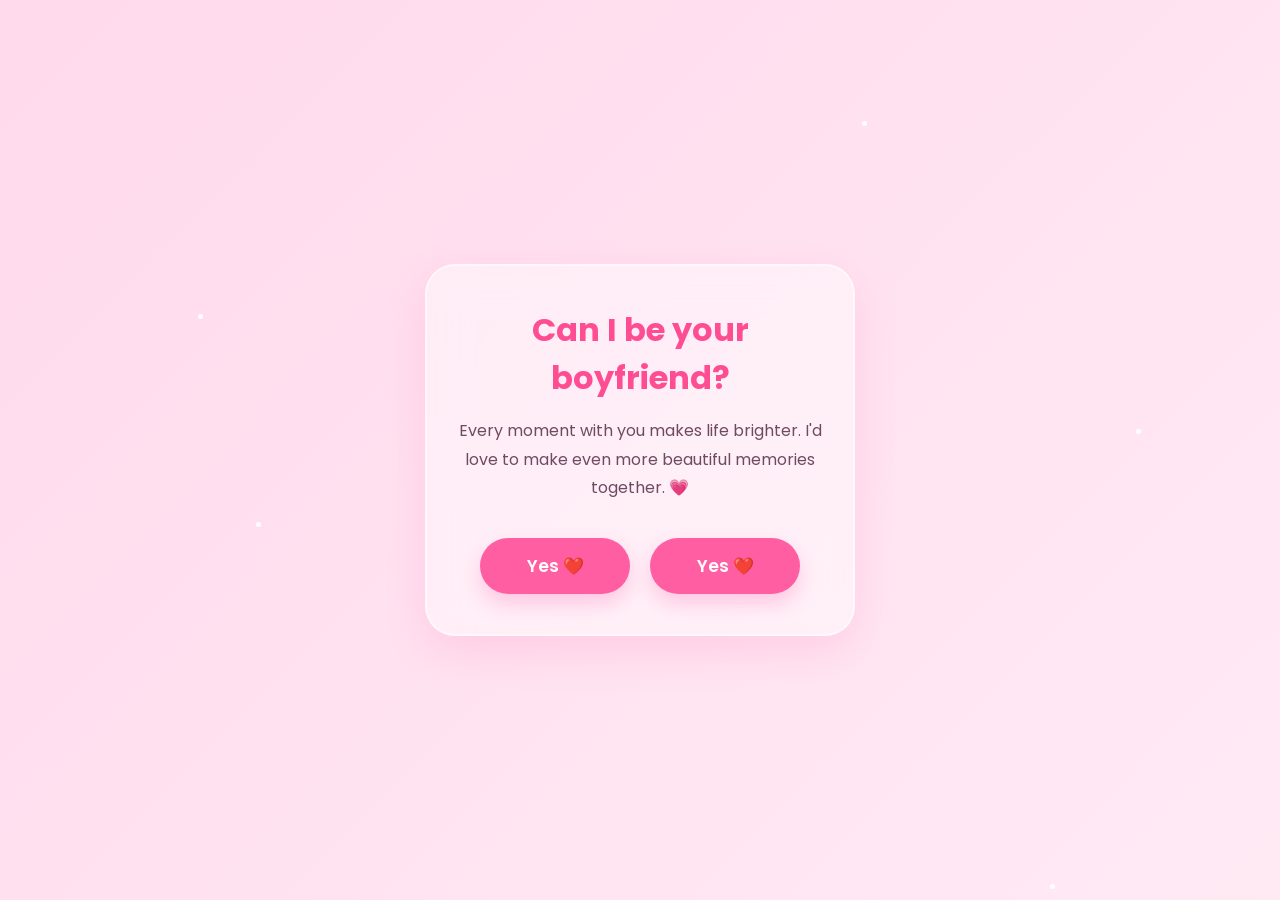
==== commit 66ce1f3a: "Update index.html" ====
--- a/index.html
+++ b/index.html
@@ -153,10 +153,7 @@
 
         </div>
 
-        <img src="kitty-sleep.png"
-             id="sleepKitty"
-             class="sleep-kitty hidden"
-             alt="Sleeping Kitty">
+    
 
     </section>
 
--- a/styles.css
+++ b/styles.css
@@ -146,42 +146,6 @@
 }
 
 
-/* ===========================
-   KITTY
-=========================== */
-
-.kitty{
-
-    width:170px;
-
-    margin-bottom:18px;
-
-    animation:kittyBounce 3s ease-in-out infinite;
-
-}
-
-
-@keyframes kittyBounce{
-
-    0%{
-
-        transform:translateY(0);
-
-    }
-
-    50%{
-
-        transform:translateY(-8px);
-
-    }
-
-    100%{
-
-        transform:translateY(0);
-
-    }
-
-}
 
 
 /* ===========================
